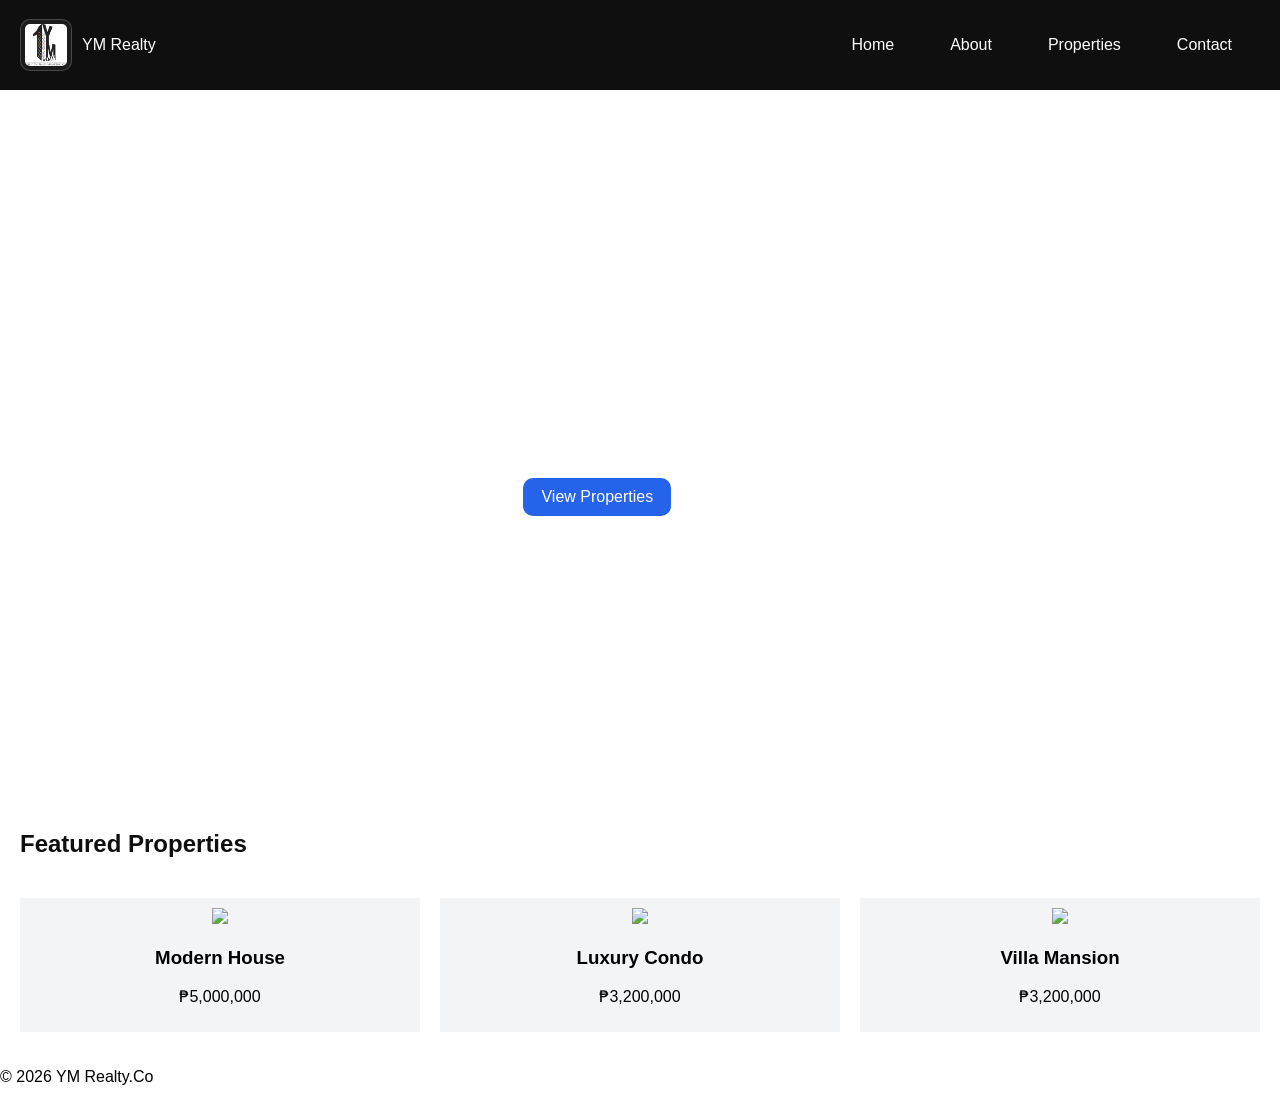
==== index.html @ 90bccb28 "inital commit" ====
<!DOCTYPE html>
<html lang="en">
<head>
<meta charset="UTF-8">
<meta name="viewport" content="width=device-width, initial-scale=1.0">
<title>YM Realty.Co</title>
<link rel="stylesheet" href="style.css">
</head>
<body>

<nav>
  <div class="nav-left">
    <img src="images\logo.jpg" class="logo">
    <span>YM Realty</span>
  </div>
  <ul>
    <li><a href="index.html" class="navBtn">Home</a></li>
    <li><a href="about.html" class="navBtn">About</a></li>
    <li><a href="properties.html" class="navBtn">Properties</a></li>
    <li><a href="contact.html" class="navBtn">Contact</a></li>
  </ul>
</nav>

<header class="hero">
  <div class="hero-text">
    <h3>Find Your Dream Home</h3>
    <p>Quality homes for sale and lease</p>
    <a href="properties.html" class="btn">View Properties</a>
  </div>
</header>

<section class="featured">
  <h2>Featured Properties</h2>
  <div class="cards">
    <div class="card">
      <img src="https://via.placeholder.com/300">
      <h3>Modern House</h3>
      <p>₱5,000,000</p>
    </div>
    <div class="card">
      <img src="https://via.placeholder.com/300">
      <h3>Luxury Condo</h3>
      <p>₱3,200,000</p>
    </div>
    <div class="card">
      <img src="https://via.placeholder.com/300">
      <h3>Villa Mansion</h3>
      <p>₱3,200,000</p>
    </div>
  </div>
</section>

<footer>
  <p>© 2026 YM Realty.Co</p>
</footer>

<script src="script.js"></script>
</body>
</html>
---- style.css ----
:root {
  --primary: #0F0F0F;
  --secondary: #FFFFFF;
  --accent: #2563EB;
  --highlight: #F3F4F6;
}

body {
  margin: 0;
  font-family: Arial;
  background: var(--secondary);
}

nav {
  background: var(--primary);
  color: white;
  display: flex;
  justify-content: space-between;
  padding: 10px 20px;
}

nav ul {
  display: flex;
  list-style: none;
}

nav a {
  color: white;
  margin: 0 10px;
  text-decoration: none;
}

h2 {
  color: var(--primary);
  margin: 20px;
}

.nav-left {
  display: flex;
  align-items: center;
  gap: 10px;
}

.logo {
  height: 42px;
  width: 42px;
  border-radius: 10px;
  object-fit: cover;

  border: 1px solid rgba(255,255,255,0.2);
  background: rgba(255,255,255,0.05);
  padding: 4px;
}

.hero {
  height: 80vh;
  background: url('https://via.placeholder.com/1200') center/cover;
  display: flex;
  align-items: center;
  justify-content: center;
  color: white;
}

.btn {
  display: inline-block;
  padding: 10px 18px;
  border-radius: 10px;
  text-decoration: none;
  color: white;
  background: #2563EB;

  transition: all 0.3s ease;
  cursor: pointer;
}

.btn:hover {
  transform: translateY(-5px) scale(1.05);
  box-shadow: 0 10px 25px rgba(37, 99, 235, 0.4);
}

.btn:active {
  transform: scale(0.95);
}

.navBtn {
  display: inline-block;
  padding: 10px 18px;
  border-radius: 10px;
  text-decoration: none;
  color: white;

  transition: all 0.3s ease;
}

.navBtn:hover {
  transform: translateY(-5px) scale(1.05);
  box-shadow: 0 10px 25px rgba(37, 99, 235, 0.4);
  background: #2563EB;}

.cards {
  display: grid;
  grid-template-columns: repeat(auto-fit, minmax(200px,1fr));
  gap: 20px;
  padding: 20px;
}

.card {
  background: var(--highlight);
  padding: 10px;
  text-align: center;
  transition: 0.3s;
}

.card:hover {
  transform: scale(1.05);
}

.container {
  padding: 20px;
}

.contact {
  display: flex;
  gap: 20px;
}
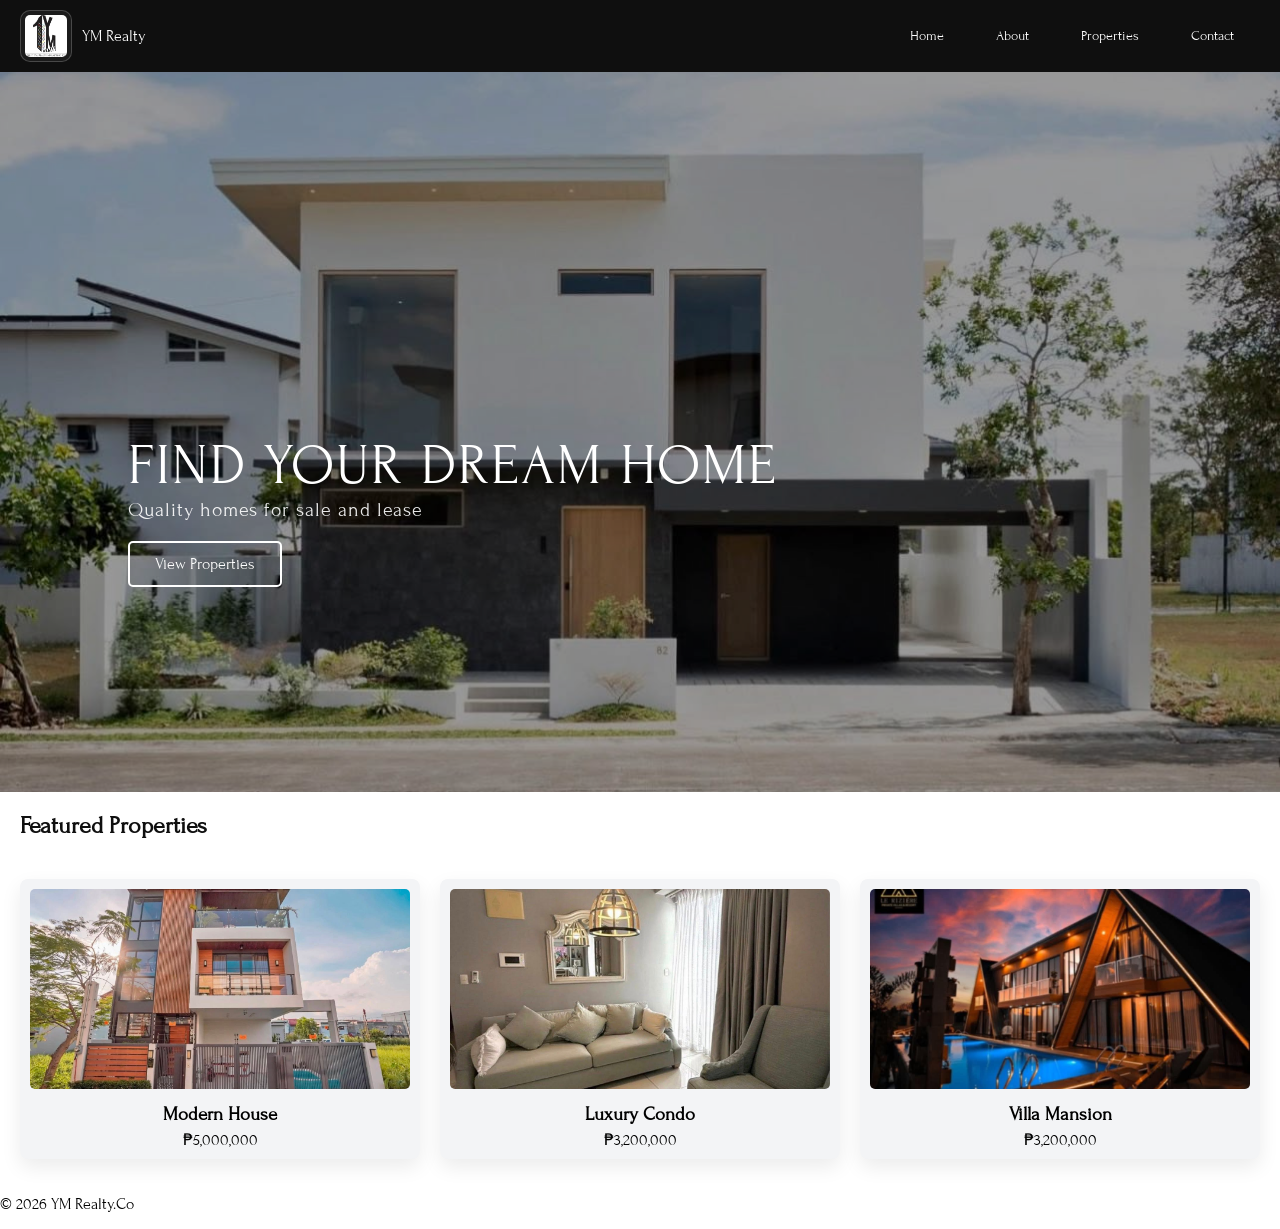
==== commit 88b09e62: "Slide show of properties, Hover effects, and photos for the buttons" ====
--- a/index.html
+++ b/index.html
@@ -5,7 +5,7 @@
 <meta name="viewport" content="width=device-width, initial-scale=1.0">
 <title>YM Realty.Co</title>
 <link rel="stylesheet" href="style.css">
-</head>
+<link href="https://fonts.googleapis.com/css2?family=Forum&display=swap" rel="stylesheet"></head>
 <body>
 
 <nav>
@@ -13,19 +13,27 @@
     <img src="images\logo.jpg" class="logo">
     <span>YM Realty</span>
   </div>
-  <ul>
-    <li><a href="index.html" class="navBtn">Home</a></li>
-    <li><a href="about.html" class="navBtn">About</a></li>
-    <li><a href="properties.html" class="navBtn">Properties</a></li>
-    <li><a href="contact.html" class="navBtn">Contact</a></li>
+
+ <ul>
+    <li><a href="index.html" class="nav-btn">Home</a></li>
+    <li><a href="about.html" class="nav-btn">About</a></li>
+    <li><a href="properties.html" class="nav-btn">Properties</a></li>
+    <li><a href="contact.html" class="nav-btn">Contact</a></li>
   </ul>
 </nav>
 
 <header class="hero">
+
   <div class="hero-text">
-    <h3>Find Your Dream Home</h3>
-    <p>Quality homes for sale and lease</p>
-    <a href="properties.html" class="btn">View Properties</a>
+   <h1>Find Your Dream Home</h1>
+   <p>Quality homes for sale and lease</p>
+   <a href="properties.html" class="btn">View Properties</a>
+  </div>
+  
+   <div class="slides">
+    <img src="images/house1.jpg" class="slide active">
+    <img src="images/house2.jpg" class="slide">
+    <img src="images/house3.jpg" class="slide">
   </div>
 </header>
 
@@ -33,17 +41,17 @@
   <h2>Featured Properties</h2>
   <div class="cards">
     <div class="card">
-      <img src="https://via.placeholder.com/300">
+      <img src="images/modern_house.jpg">
       <h3>Modern House</h3>
       <p>₱5,000,000</p>
     </div>
     <div class="card">
-      <img src="https://via.placeholder.com/300">
+      <img src="images/luxury_condo.jpg">
       <h3>Luxury Condo</h3>
       <p>₱3,200,000</p>
     </div>
     <div class="card">
-      <img src="https://via.placeholder.com/300">
+      <img src="images/villa_mansion.jpg">
       <h3>Villa Mansion</h3>
       <p>₱3,200,000</p>
     </div>
--- a/style.css
+++ b/style.css
@@ -7,7 +7,7 @@
 
 body {
   margin: 0;
-  font-family: Arial;
+  font-family: 'Forum', serif;
   background: var(--secondary);
 }
 
@@ -54,48 +54,101 @@
 
 .hero {
   height: 80vh;
-  background: url('https://via.placeholder.com/1200') center/cover;
-  display: flex;
-  align-items: center;
-  justify-content: center;
+  position: relative;
+  overflow: hidden;
+}
+
+/* House images slide*/
+.slides {
+  position: absolute;
+  width: 100%;
+  height: 100%;
+  z-index: 0;
+}
+
+.slide {
+  position: absolute;
+  width: 100%;
+  height: 100%;
+  object-fit: cover;
+  opacity: 0;
+  transition: opacity 1s ease-in-out;
+}
+
+.slide.active {
+  opacity: 1;
+}
+
+.hero::before {
+  content: "";
+  position: absolute;
+  inset: 0;
+  background: rgba(0,0,0,0.4);
+  z-index: 1;
+}
+
+.hero-text {
+  position: absolute;
+  top: 45%; /* adjust mo dito */
+  left: 10%;
+  z-index: 2;
   color: white;
 }
 
+.hero-text h1 {
+  font-family: 'Forum', serif;
+  font-size: 57px;
+  font-weight: 400;
+  letter-spacing: 2px; 
+  text-transform: uppercase;
+   margin-bottom: 0;
+}
+
+.hero-text p {
+  font-size: 20px; 
+  letter-spacing: 1px;
+  margin: 0; 
+  opacity: 0.9;
+}
+
+
 .btn {
   display: inline-block;
-  padding: 10px 18px;
-  border-radius: 10px;
+  padding: 12px 25px;
+  margin-top: 20px;
+  border: 2px solid var(--secondary);
+  color: var(--secondary);
   text-decoration: none;
-  color: white;
-  background: #2563EB;
-
+  background: transparent;
+  border-radius: 5px;
   transition: all 0.3s ease;
-  cursor: pointer;
 }
 
 .btn:hover {
-  transform: translateY(-5px) scale(1.05);
-  box-shadow: 0 10px 25px rgba(37, 99, 235, 0.4);
+  background: var(--secondary);
+  color: var(--primary);
 }
 
 .btn:active {
   transform: scale(0.95);
 }
 
-.navBtn {
-  display: inline-block;
-  padding: 10px 18px;
-  border-radius: 10px;
+.nav-btn {
+  padding: 8px 16px;
+  font-size: 14px;
+  color: var(--secondary);
   text-decoration: none;
-  color: white;
-
+  background: transparent;
+  border: none;
+  border-radius: 4px;
   transition: all 0.3s ease;
 }
 
-.navBtn:hover {
-  transform: translateY(-5px) scale(1.05);
-  box-shadow: 0 10px 25px rgba(37, 99, 235, 0.4);
-  background: #2563EB;}
+.nav-btn:hover {
+  background: var(--secondary);
+  color: var(--primary);
+  transform: translateY(-2px);
+}
 
 .cards {
   display: grid;
@@ -104,15 +157,33 @@
   padding: 20px;
 }
 
+.card img {
+  width: 100%;
+  height: 200px;
+  object-fit: cover;
+  border-radius: 5px;
+}
+
 .card {
   background: var(--highlight);
   padding: 10px;
   text-align: center;
+  border-radius: 8px;
   transition: 0.3s;
+  box-shadow: 0 8px 20px rgba(0,0,0,0.08);
+}
+
+.card h3 {
+  margin: 10px 0 5px;
+}
+
+.card p {
+  margin: 0;
 }
 
 .card:hover {
-  transform: scale(1.05);
+  transform: translateY(-5px);
+  box-shadow: 0 12px 30px rgba(0,0,0,0.2);
 }
 
 .container {
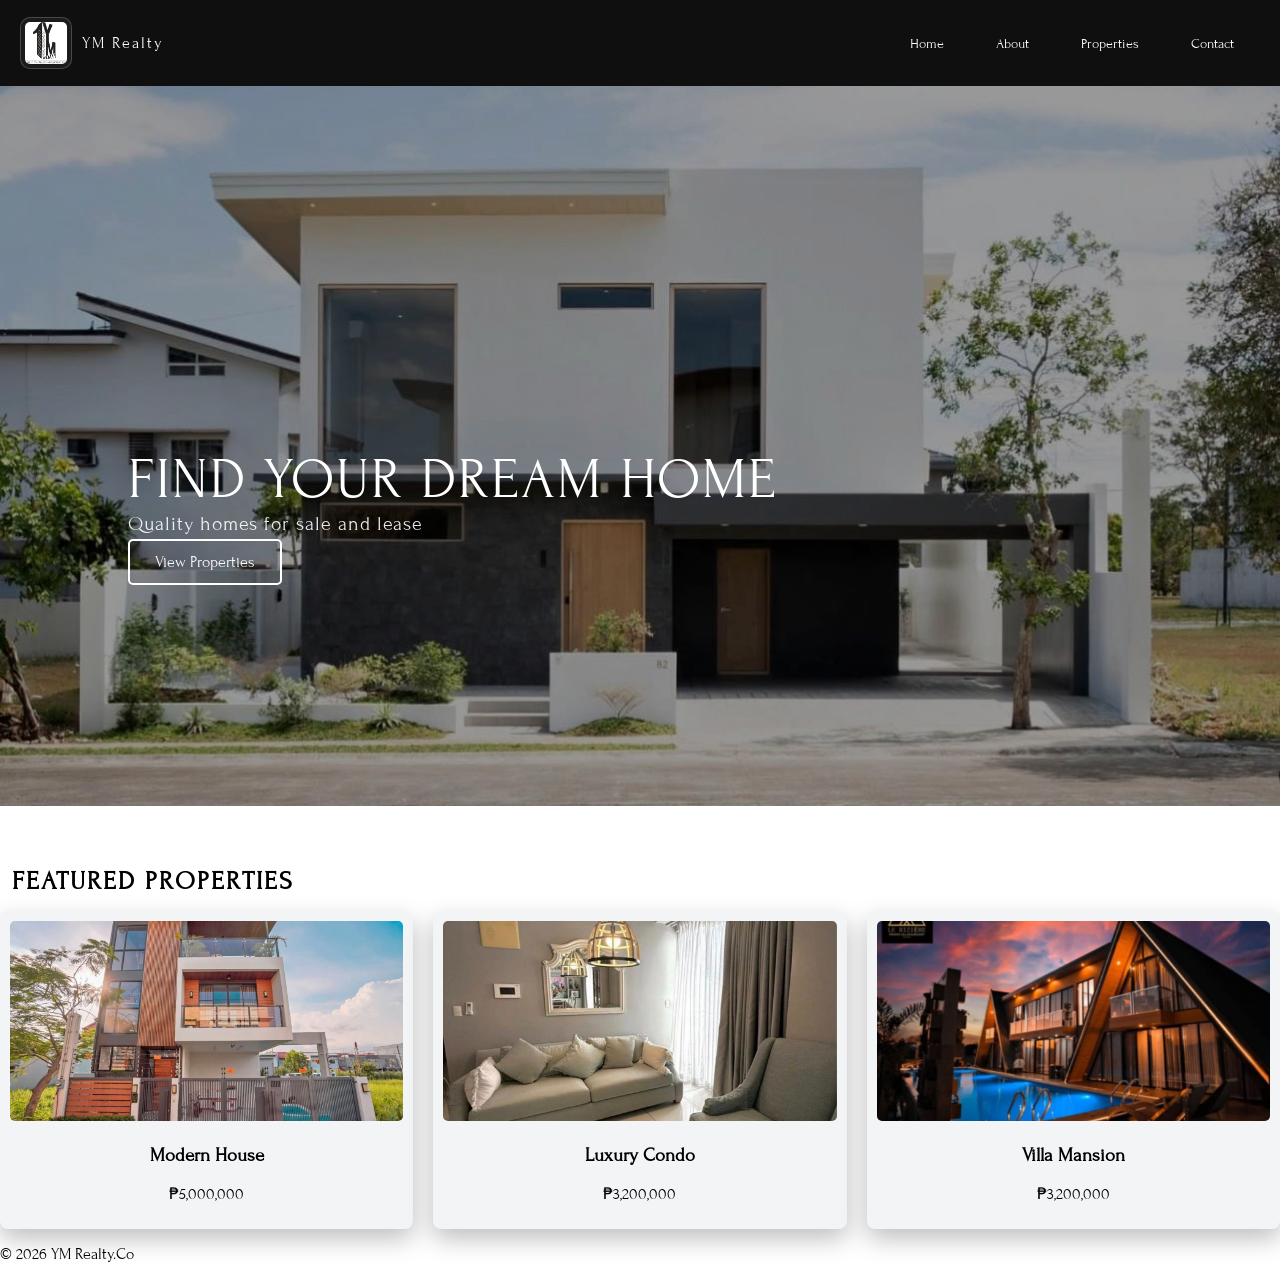
==== commit 4767dfc6: "brown accents on cards, about us header and content, members card" ====
--- a/index.html
+++ b/index.html
@@ -15,11 +15,11 @@
   </div>
 
  <ul>
-    <li><a href="index.html" class="nav-btn">Home</a></li>
-    <li><a href="about.html" class="nav-btn">About</a></li>
-    <li><a href="properties.html" class="nav-btn">Properties</a></li>
-    <li><a href="contact.html" class="nav-btn">Contact</a></li>
-  </ul>
+  <li><a href="index.html" class="btn nav-btn">Home</a></li>
+  <li><a href="about.html" class="btn nav-btn">About</a></li>
+  <li><a href="properties.html" class="btn nav-btn">Properties</a></li>
+  <li><a href="contact.html" class="btn nav-btn">Contact</a></li>
+</ul>
 </nav>
 
 <header class="hero">
--- a/style.css
+++ b/style.css
@@ -3,6 +3,7 @@
   --secondary: #FFFFFF;
   --accent: #2563EB;
   --highlight: #F3F4F6;
+  --brown: #c4a374;
 }
 
 body {
@@ -33,12 +34,14 @@
 h2 {
   color: var(--primary);
   margin: 20px;
+
 }
 
 .nav-left {
   display: flex;
   align-items: center;
   gap: 10px;
+  letter-spacing: 2px;
 }
 
 .logo {
@@ -108,18 +111,73 @@
   font-size: 20px; 
   letter-spacing: 1px;
   margin: 0; 
+  margin-bottom: 2px;
   opacity: 0.9;
+}
+
+/*styling "about us"*/
+/* About page hero section */
+.about-hero {
+  height: 300px;
+  background: url("images/about_us_header.jpg") center/cover no-repeat;
+  position: relative;
+  background-position: center 40%;
+}
+
+.about-hero::before {
+  content: "";
+  position: absolute;
+  inset: 0;
+  background: rgba(0,0,0,0.4); 
+}
+
+.about-hero-text {
+  position: absolute;
+  top: 50%;
+  left: 10%;
+  transform: translateY(-50%);
+  color: white; 
+  z-index: 2;
+}
+
+.about-hero-text h1 {
+  font-family: 'Forum', serif;
+  font-size: 48px;
+  letter-spacing: 2px;
+  text-transform: uppercase;
+  margin-bottom: 5px;
+  margin-left: 0px;
+}
+
+.about-hero-text p {
+  margin-top: 0;
+  font-size: 18px;
+  opacity: 0.9;
+}
+
+
+/*styling "featured property"*/
+
+.featured h2 {
+  font-family: 'Forum', serif; 
+  font-size: 26px !important;
+  color: black !important;
+  padding: 40px 2px 5px;
+  margin-bottom: 10px;
+  margin-left: 10px;
+  letter-spacing: 2px;
+  text-transform: uppercase;
 }
 
 
 .btn {
   display: inline-block;
   padding: 12px 25px;
-  margin-top: 20px;
+  margin-top: 2px;
   border: 2px solid var(--secondary);
   color: var(--secondary);
+  background: transparent;
   text-decoration: none;
-  background: transparent;
   border-radius: 5px;
   transition: all 0.3s ease;
 }
@@ -132,8 +190,74 @@
 .btn:active {
   transform: scale(0.95);
 }
-
+ /*styling nav buttons */
 .nav-btn {
+  padding: 8px 16px;
+  font-size: 14px;
+  border: none; 
+}
+
+.nav-btn:hover {
+  background: var(--secondary);
+  color: var(--primary);
+}
+
+
+.cards {
+  display: grid;
+  grid-template-columns: repeat(auto-fit, minmax(200px,1fr));
+  gap: 20px;
+  padding: 0px;
+}
+
+.card img {
+  width: 100%;
+  height: 200px;
+  object-fit: cover;
+  border-radius: 5px;
+}
+
+.card {
+  background: var(--highlight);
+  padding: 10px;
+  text-align: center;
+  border-radius: 8px;
+  transition: all 0.3s ease;
+  box-shadow: 0 10px 25px rgba(0, 0, 0, 0.25);
+}
+
+.card h3,
+.card p {
+  transition: 0.3s;
+}
+
+.card:hover {
+  transform: translateY(-5px);
+  box-shadow: 0 12px 30px rgba(209, 167, 109, 0.5);
+  background: var(--brown);
+}
+
+.card:hover h3,
+.card:hover p {
+  color: var(--secondary);
+}
+
+.container {
+  padding: 20px;
+}
+
+.container .card img {
+  height: 180px;
+  object-fit: contain;
+}
+
+.contact {
+  display: flex;
+  gap: 20px;
+}
+
+/*trying to make nav buttons consistent*/
+nav a.nav-btn {
   padding: 8px 16px;
   font-size: 14px;
   color: var(--secondary);
@@ -144,53 +268,41 @@
   transition: all 0.3s ease;
 }
 
-.nav-btn:hover {
+nav a.nav-btn:hover {
   background: var(--secondary);
   color: var(--primary);
   transform: translateY(-2px);
 }
 
-.cards {
-  display: grid;
-  grid-template-columns: repeat(auto-fit, minmax(200px,1fr));
-  gap: 20px;
-  padding: 20px;
-}
-
-.card img {
+/*styling "about us"*/
+/* About Us section cards */
+.section-box {
   width: 100%;
-  height: 200px;
-  object-fit: cover;
-  border-radius: 5px;
-}
-
-.card {
-  background: var(--highlight);
-  padding: 10px;
-  text-align: center;
-  border-radius: 8px;
-  transition: 0.3s;
-  box-shadow: 0 8px 20px rgba(0,0,0,0.08);
-}
-
-.card h3 {
-  margin: 10px 0 5px;
-}
-
-.card p {
+  margin: 20px 0;
+
+  background: #fff;
+
+  border-top: 1px solid #ddd;
+  border-bottom: 1px solid #ddd;
+  border-left: 18px solid #c4a374;
+  padding: 40px 60px; 
+  box-sizing: border-box; 
+  box-shadow: 0 5px 15px rgba(0,0,0,0.25);
+}
+
+/* headings */
+.section-box h3 {
+  margin: 0 0 15px 0;
+  font-size: 26px;
+  letter-spacing: 2px;
+  text-transform: uppercase;
+}
+
+/* paragraph */
+.section-box p {
   margin: 0;
-}
-
-.card:hover {
-  transform: translateY(-5px);
-  box-shadow: 0 12px 30px rgba(0,0,0,0.2);
-}
-
-.container {
-  padding: 20px;
-}
-
-.contact {
-  display: flex;
-  gap: 20px;
+  font-size: 20px;
+  line-height: 1.8;
+  max-width: 2000px;
+  text-align: justify;
 }
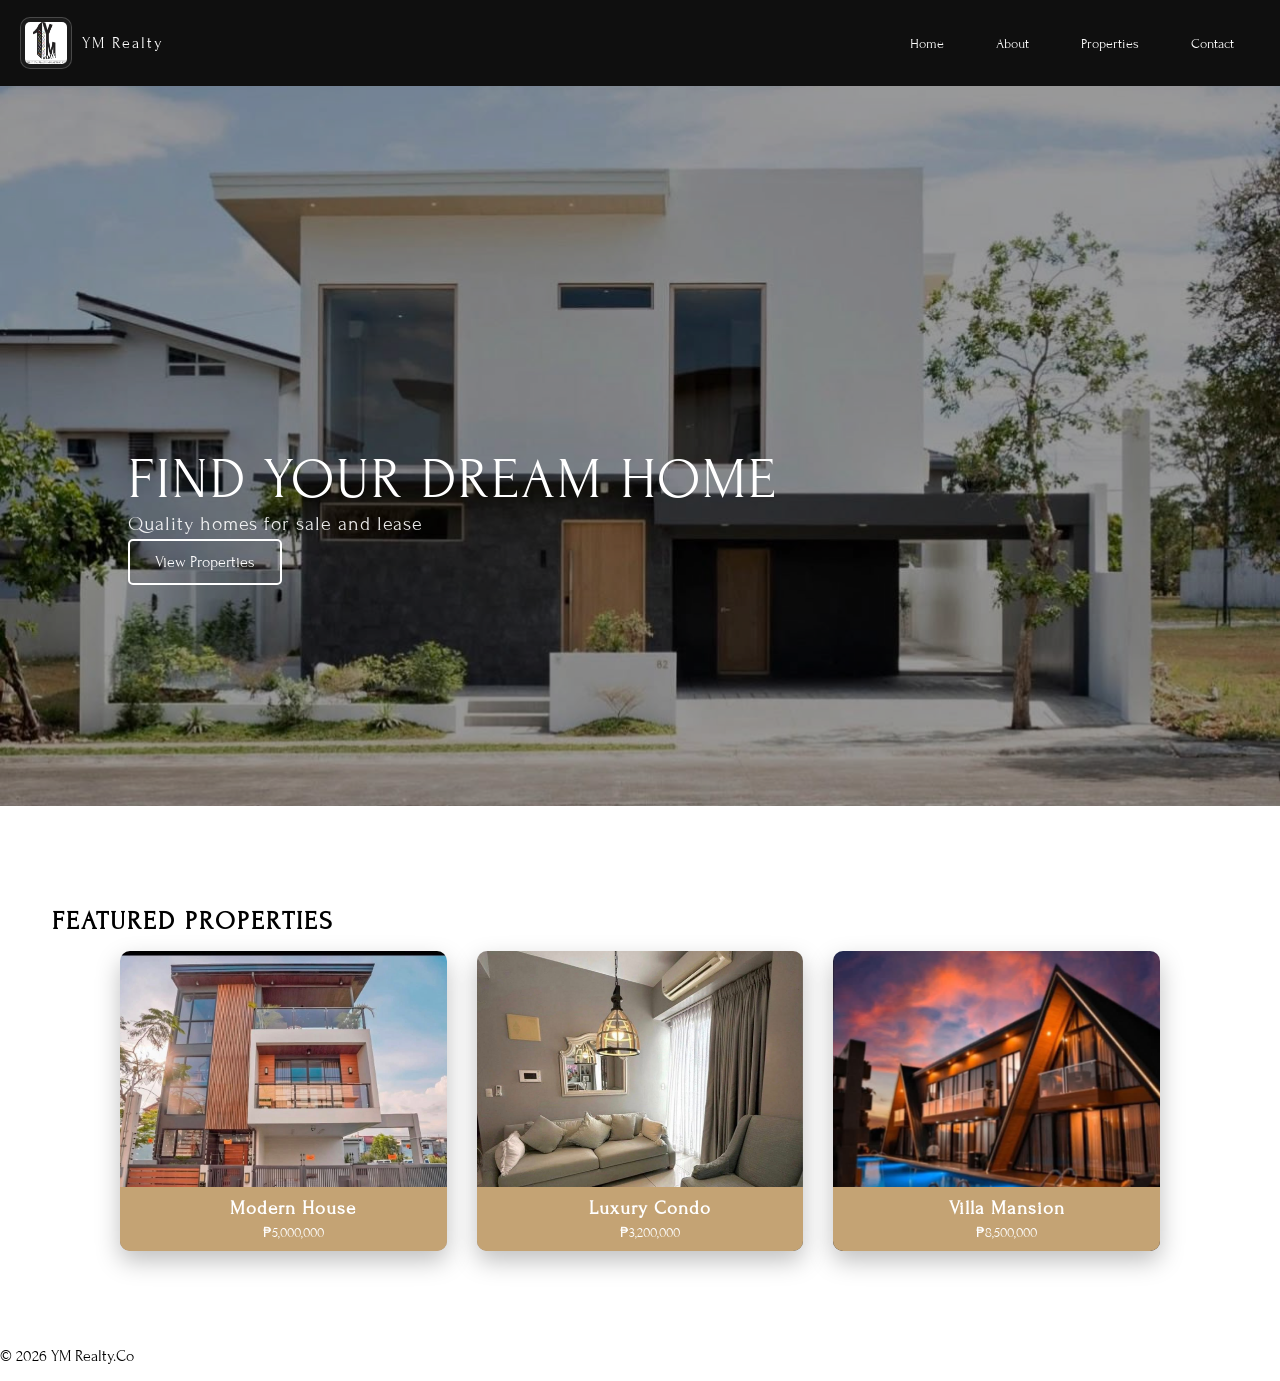
==== commit 127e3321: "Properties,Team memebers, featured properties cards effects" ====
--- a/index.html
+++ b/index.html
@@ -37,24 +37,36 @@
   </div>
 </header>
 
+
 <section class="featured">
   <h2>Featured Properties</h2>
+
   <div class="cards">
-    <div class="card">
+
+    <a href="houses.html" class="card">
       <img src="images/modern_house.jpg">
-      <h3>Modern House</h3>
-      <p>₱5,000,000</p>
-    </div>
-    <div class="card">
+      <div class="card-overlay">
+        <h3>Modern House</h3>
+        <p>₱5,000,000</p>
+      </div>
+    </a>
+
+    <a href="condos.html" class="card">
       <img src="images/luxury_condo.jpg">
-      <h3>Luxury Condo</h3>
-      <p>₱3,200,000</p>
-    </div>
-    <div class="card">
+      <div class="card-overlay">
+        <h3>Luxury Condo</h3>
+        <p>₱3,200,000</p>
+      </div>
+    </a>
+
+    <a href="houses.html" class="card">
       <img src="images/villa_mansion.jpg">
-      <h3>Villa Mansion</h3>
-      <p>₱3,200,000</p>
-    </div>
+      <div class="card-overlay">
+        <h3>Villa Mansion</h3>
+        <p>₱8,500,000</p>
+      </div>
+    </a>
+
   </div>
 </section>
 
--- a/style.css
+++ b/style.css
@@ -204,10 +204,10 @@
 
 
 .cards {
-  display: grid;
-  grid-template-columns: repeat(auto-fit, minmax(200px,1fr));
-  gap: 20px;
-  padding: 0px;
+    display: grid;
+  grid-template-columns: repeat(2, 1fr);
+  gap: 40px;
+  padding: 0 80px;
 }
 
 .card img {
@@ -218,17 +218,16 @@
 }
 
 .card {
+  display: block;
   background: var(--highlight);
   padding: 10px;
   text-align: center;
   border-radius: 8px;
   transition: all 0.3s ease;
   box-shadow: 0 10px 25px rgba(0, 0, 0, 0.25);
-}
-
-.card h3,
-.card p {
-  transition: 0.3s;
+
+  text-decoration: none;
+  color: var(--primary);
 }
 
 .card:hover {
@@ -237,8 +236,7 @@
   background: var(--brown);
 }
 
-.card:hover h3,
-.card:hover p {
+.card:hover h3 {
   color: var(--secondary);
 }
 
@@ -251,12 +249,105 @@
   object-fit: contain;
 }
 
+/*FEATURED Property CARDS*/
+.featured {
+  padding: 40px 40px 80px;
+}
+
+.featured .cards {
+  display: grid;
+  grid-template-columns: repeat(auto-fit, minmax(280px,1fr));
+  gap: 30px;
+}
+
+/* CARD */
+.featured .card {
+  position: relative;
+  display: block;
+  padding: 0;
+  overflow: hidden;
+  border-radius: 10px;
+  text-decoration: none;
+  color: var(--primary);
+  box-shadow: 0 10px 25px rgba(0, 0, 0, 0.25);
+  transition: 0.3s ease;
+}
+
+/* IMAGE */
+.featured .card img {
+  width: 100%;
+  height: 300px;
+  object-fit: cover;
+  display: block;
+  transition: transform 0.4s ease;
+}
+
+/* ZOOM */
+.featured .card:hover img {
+  transform: scale(1.1);
+}
+
+/* DARK GRADIENT */
+.featured .card::after {
+  content: "";
+  position: absolute;
+  inset: 0;
+  background: linear-gradient(
+    to top,
+    rgba(0,0,0,0.75),
+    rgba(0,0,0,0.2),
+    transparent
+  );
+  opacity: 0;
+  transition: 0.3s;
+}
+
+.featured .card:hover::after {
+  opacity: 1;
+}
+
+/* BROWN BAR */
+.featured .card-overlay {
+  position: absolute;
+  bottom: 0;
+  left: 0;
+  width: 100%;
+  padding: 10px 10px;
+  background: var(--brown);
+  color: white;
+  z-index: 3;
+}
+
+/* TEXT */
+.featured .card-overlay h3 {
+  margin: 0;
+  letter-spacing: 1px;
+  text-align: center;
+}
+
+.featured .card-overlay p {
+  margin: 5px 0 0;
+  font-size: 14px;
+}
+
+/* HOVER */
+.featured .card:hover {
+  transform: translateY(-6px);
+  box-shadow: 0 15px 35px rgba(209, 167, 109, 0.5);
+}
+
 .contact {
   display: flex;
   gap: 20px;
 }
 
-/*trying to make nav buttons consistent*/
+
+
+/*
+
+trying to make nav buttons consistent
+
+*/
 nav a.nav-btn {
   padding: 8px 16px;
   font-size: 14px;
@@ -274,7 +365,52 @@
   transform: translateY(-2px);
 }
 
-/*styling "about us"*/
+/*
+
+styling "about us" team section
+*/
+.team-cards {
+  display: grid;
+  grid-template-columns: repeat(3, 1fr);
+  gap: 40px;
+  margin-top: 30px;
+}
+
+.team-card {
+  background: var(--highlight);
+  padding: 30px;
+  text-align: center;
+  border-radius: 10px;
+  box-shadow: 0 10px 25px rgba(0,0,0,0.2);
+  transition: all 0.3s ease;
+}
+
+.team-card img {
+  width: 150px;
+  height: 150px;
+  object-fit: cover;
+  transition: transform 0.3s ease;
+}
+
+.team-card:hover {
+  transform: translateY(-5px);
+  box-shadow: 0 12px 30px rgba(209, 167, 109, 0.5);
+  background: var(--brown);
+}
+
+.team-card:hover img {
+  transform: scale(1.05);
+}
+
+.team-card:hover h3 {
+  color: var(--secondary);
+}
+
+/*
+
+styling "about us"
+
+*/
 /* About Us section cards */
 .section-box {
   width: 100%;
@@ -305,4 +441,92 @@
   line-height: 1.8;
   max-width: 2000px;
   text-align: justify;
-}+}
+
+/*styling "properties" page*/
+body.properties .container {
+  max-width: 2000px;
+  padding: 40px 80px;
+  margin: 0 auto;
+}
+
+/* FULL WIDTH CARDS */
+body.properties .cards {
+  display: grid;
+  grid-template-columns: repeat(2, 1fr);
+  gap: 40px;
+
+  padding: 0 80px; /* optional: para align sa header */
+}
+
+/* CARD */
+body.properties .card {
+  position: relative;
+  height: 550px;
+  overflow: hidden;
+  border-radius: 12px;
+  padding: 0; 
+  background: none;
+}
+
+/* IMAGE */
+body.properties .card img {
+  width: 100%;
+  height: 100%;
+  object-fit: cover !important;
+  display: block;
+}
+
+body.properties .card-overlay {
+  position: absolute;
+  bottom: 0;
+  left: 0;
+  width: 100%;
+  padding: 15px;
+  background: #c4a374;
+  color: white;
+  z-index: 2;
+}
+
+/* TEXT */
+body.properties .card-overlay h3 {
+  margin: 0;
+}
+
+body.properties .card-overlay p {
+  margin: 5px 0 0;
+  font-size: 14px;
+}
+
+/* HOVER EFFECTS */
+body.properties .card:hover img {
+  transform: scale(1.1);
+}
+
+body.properties .card::after {
+  content: "";
+  position: absolute;
+  inset: 0;
+  background: linear-gradient(
+    to top,
+    rgba(0,0,0,0.75),
+    rgba(0,0,0,0.2),
+    transparent
+  );
+  opacity: 0;
+  transition: 0.3s;
+}
+
+body.properties .card:hover::after {
+  opacity: 1;
+}
+
+body.properties .card:hover {
+  transform: translateY(-6px);
+  box-shadow: 0 15px 35px rgba(196, 163, 116, 0.6);
+}
+
+/* TITLE */
+body.properties h2 {
+  margin-bottom: 10px;
+}
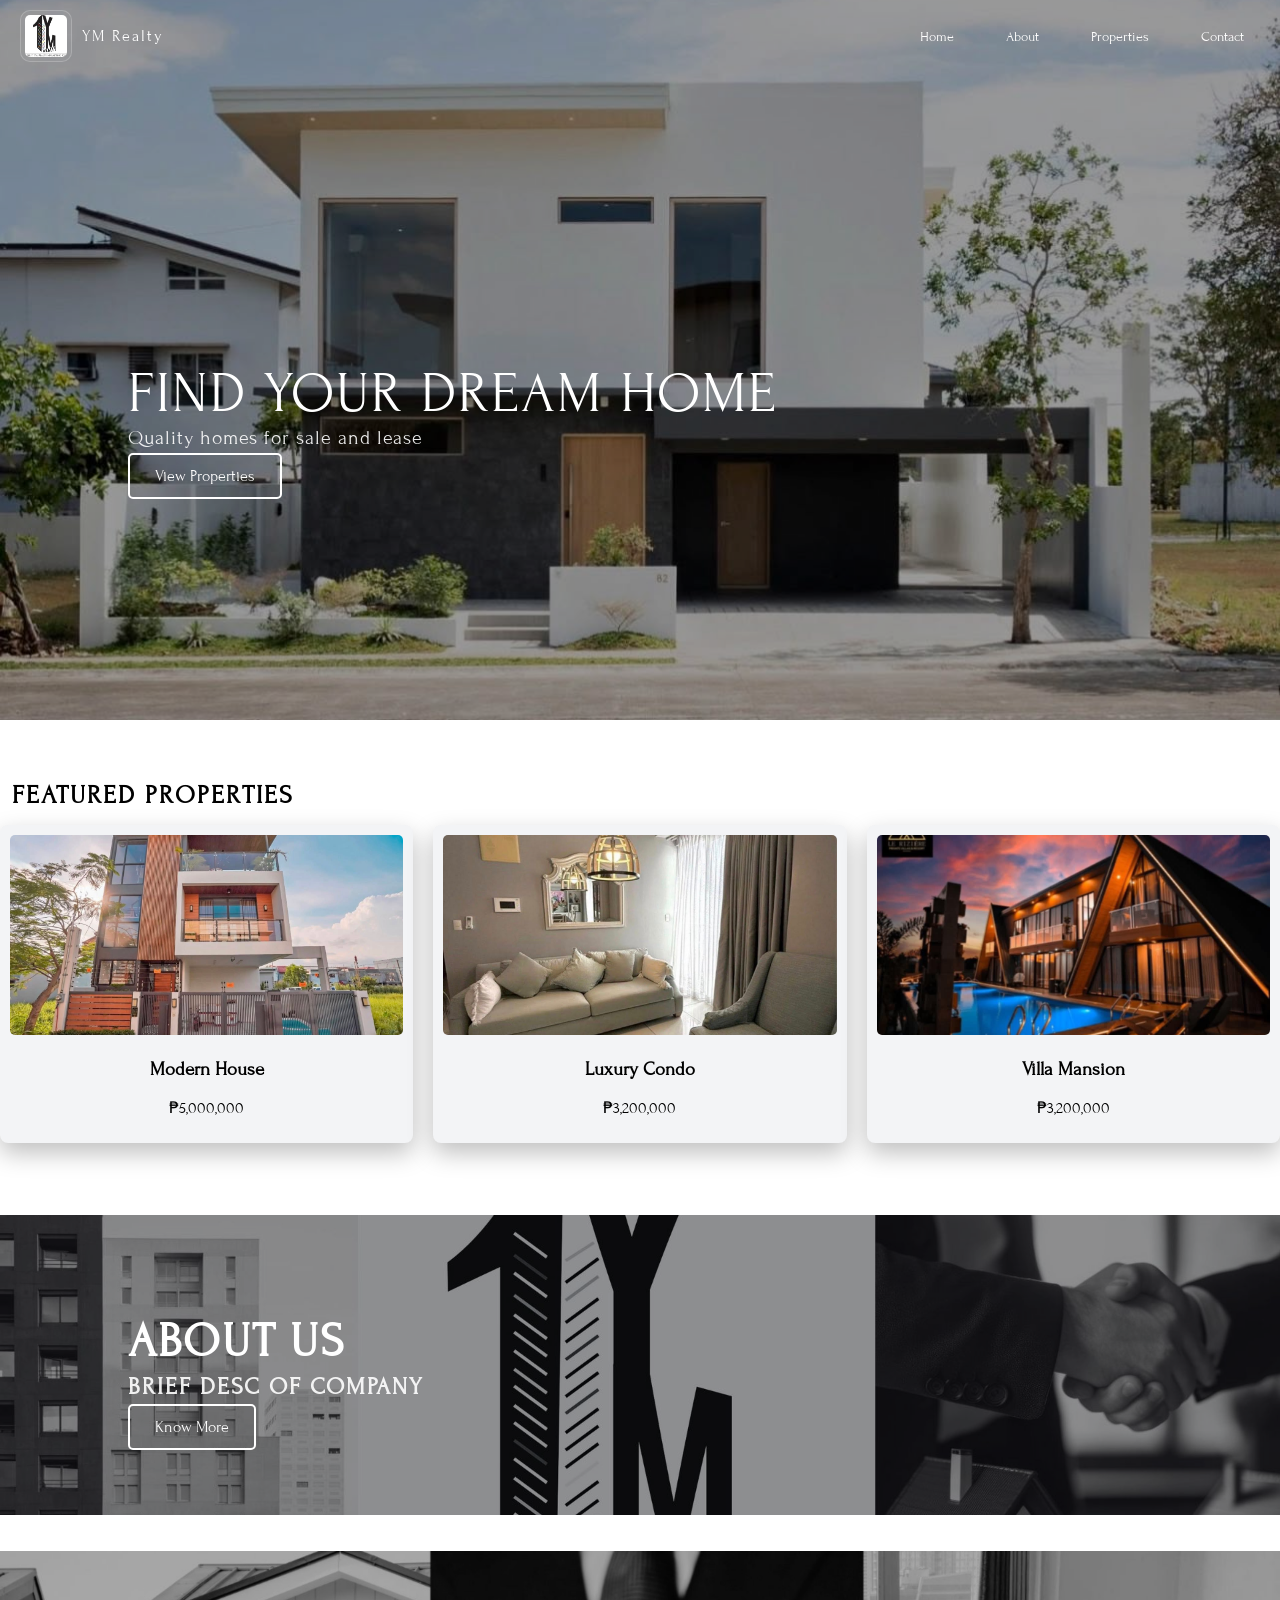
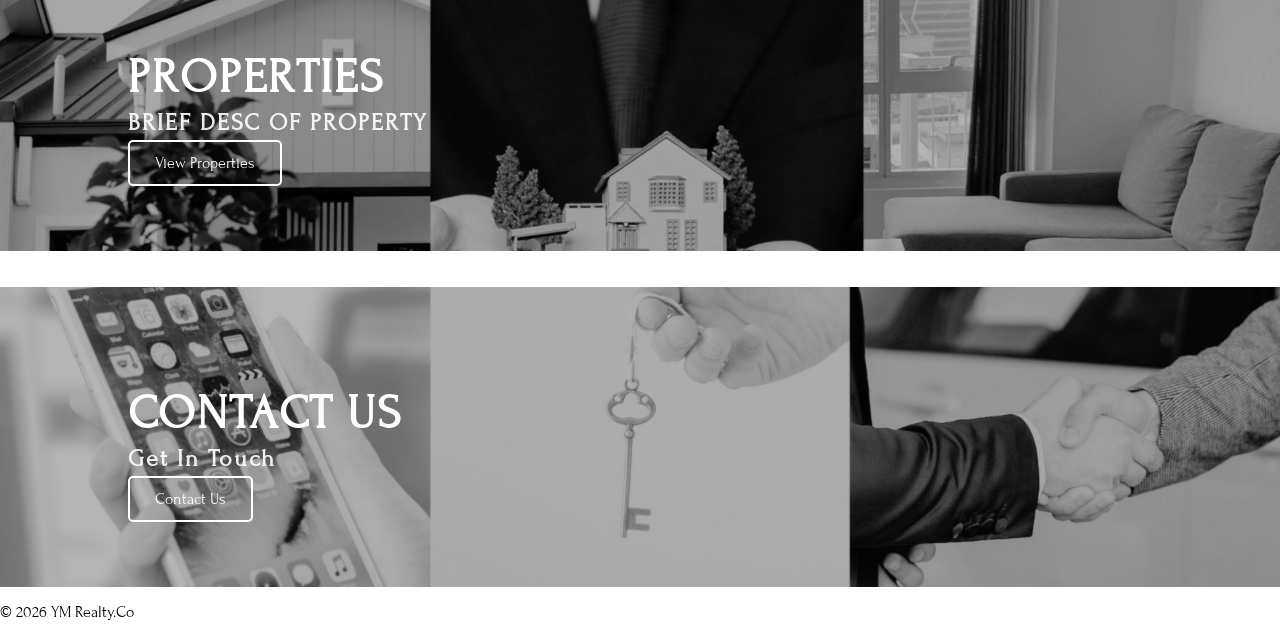
==== commit e5ae722a: "home page added navigation and brie hero headers for different pages. also added images for contact " ====
--- a/index.html
+++ b/index.html
@@ -15,14 +15,14 @@
   </div>
 
  <ul>
-  <li><a href="index.html" class="btn nav-btn">Home</a></li>
-  <li><a href="about.html" class="btn nav-btn">About</a></li>
-  <li><a href="properties.html" class="btn nav-btn">Properties</a></li>
-  <li><a href="contact.html" class="btn nav-btn">Contact</a></li>
+  <li><a href="#home" class="btn nav-btn">Home</a></li>
+  <li><a href="#about" class="btn nav-btn">About</a></li>
+  <li><a href="#properties" class="btn nav-btn">Properties</a></li>
+  <li><a href="#contact" class="btn nav-btn">Contact</a></li>
 </ul>
 </nav>
 
-<header class="hero">
+<header id="home" class="hero">
 
   <div class="hero-text">
    <h1>Find Your Dream Home</h1>
@@ -37,38 +37,65 @@
   </div>
 </header>
 
-
 <section class="featured">
   <h2>Featured Properties</h2>
-
   <div class="cards">
-
-    <a href="houses.html" class="card">
+    <div class="card">
       <img src="images/modern_house.jpg">
-      <div class="card-overlay">
-        <h3>Modern House</h3>
-        <p>₱5,000,000</p>
-      </div>
-    </a>
-
-    <a href="condos.html" class="card">
+      <h3>Modern House</h3>
+      <p>₱5,000,000</p>
+    </div>
+    <div class="card">
       <img src="images/luxury_condo.jpg">
-      <div class="card-overlay">
-        <h3>Luxury Condo</h3>
-        <p>₱3,200,000</p>
-      </div>
-    </a>
-
-    <a href="houses.html" class="card">
+      <h3>Luxury Condo</h3>
+      <p>₱3,200,000</p>
+    </div>
+    <div class="card">
       <img src="images/villa_mansion.jpg">
-      <div class="card-overlay">
-        <h3>Villa Mansion</h3>
-        <p>₱8,500,000</p>
-      </div>
-    </a>
-
+      <h3>Villa Mansion</h3>
+      <p>₱3,200,000</p>
+    </div>
   </div>
 </section>
+
+<br><br>
+
+
+<br><br>
+
+<!--about section-->
+
+<header id="about" class="about-hero">
+  <div class="about-hero-text">
+    <h1>About Us</h1>
+    <h2 class="about-hero-title">BRIEF DESC OF COMPANY</h2>
+    <a href="about.html" class="btn">Know More</a>
+  </div>
+</header>
+
+<br><br>
+
+<!-- properties section  -->
+
+<header id="properties" class="property-hero">
+  <div class="about-hero-text">
+    <h1>Properties</h1>
+    <h2 class="about-hero-title">BRIEF DESC OF PROPERTY</h2>
+    <a href="properties.html" class="btn">View Properties</a>
+  </div>
+</header>
+
+<br><br>
+
+
+
+<header id="contact" class="contact-hero">
+  <div class="about-hero-text">
+    <h1>Contact Us</h1>
+    <h2 class="about-hero-title">Get In Touch</h2>
+    <a href="contact.html" class="btn">Contact Us</a>
+  </div>
+</header>
 
 <footer>
   <p>© 2026 YM Realty.Co</p>
--- a/style.css
+++ b/style.css
@@ -6,6 +6,10 @@
   --brown: #c4a374;
 }
 
+html{
+  scroll-behavior: smooth;
+}
+
 body {
   margin: 0;
   font-family: 'Forum', serif;
@@ -13,22 +17,56 @@
 }
 
 nav {
-  background: var(--primary);
-  color: white;
+  position: absolute;
+  top: 0;
+  left: 0;
+  width: 100%;
+
   display: flex;
   justify-content: space-between;
   padding: 10px 20px;
+
+  background: transparent; 
+  color: var(--secondary);
+
+  transition: all 0.3s ease;
+  z-index: 1000;
+
+  box-sizing: border-box;
+}
+
+nav.slidedown {
+  position: fixed;
+  top: 0;
+  background: var(--primary); 
+  box-shadow: 0 2px 8px rgba(0,0,0,0.2);
+}
+
+nav.slidedown a,
+nav.slidedown span {
+  color: var(--secondary); 
 }
 
 nav ul {
   display: flex;
   list-style: none;
-}
-
-nav a {
-  color: white;
-  margin: 0 10px;
-  text-decoration: none;
+  margin: 0;
+  padding: 0;
+  gap: 20px; 
+  align-items: center;
+  flex-wrap: wrap; 
+}
+
+nav a, nav span{
+  color : var(--secondary);
+}
+
+nav a.nav-btn {
+  color: var(--secondary);
+}
+
+nav.slidedown a.nav-btn {
+  color: var(--secondary);
 }
 
 h2 {
@@ -61,7 +99,6 @@
   overflow: hidden;
 }
 
-/* House images slide*/
 .slides {
   position: absolute;
   width: 100%;
@@ -115,6 +152,21 @@
   opacity: 0.9;
 }
 
+.contact-hero {
+  height: 300px;
+  background: url("images/contact.jpg") center/cover no-repeat;
+  position: relative;
+  background-position: center 40%;
+}
+
+.property-hero {
+  height: 300px;
+  background: url("images/properties.jpg") center/cover no-repeat;
+  position: relative;
+  background-position: center 40%;
+}
+
+
 /*styling "about us"*/
 /* About page hero section */
 .about-hero {
@@ -149,6 +201,14 @@
   margin-left: 0px;
 }
 
+.about-hero-text h2.about-hero-title {
+  color: var(--secondary);
+  margin: 0;
+  letter-spacing: 2px;
+  opacity: 0.9;
+  margin-bottom: 2px;
+}
+
 .about-hero-text p {
   margin-top: 0;
   font-size: 18px;
@@ -204,10 +264,10 @@
 
 
 .cards {
-    display: grid;
-  grid-template-columns: repeat(2, 1fr);
-  gap: 40px;
-  padding: 0 80px;
+  display: grid;
+  grid-template-columns: repeat(auto-fit, minmax(200px,1fr));
+  gap: 20px;
+  padding: 0px;
 }
 
 .card img {
@@ -218,16 +278,17 @@
 }
 
 .card {
-  display: block;
   background: var(--highlight);
   padding: 10px;
   text-align: center;
   border-radius: 8px;
   transition: all 0.3s ease;
   box-shadow: 0 10px 25px rgba(0, 0, 0, 0.25);
-
-  text-decoration: none;
-  color: var(--primary);
+}
+
+.card h3,
+.card p {
+  transition: 0.3s;
 }
 
 .card:hover {
@@ -236,7 +297,8 @@
   background: var(--brown);
 }
 
-.card:hover h3 {
+.card:hover h3,
+.card:hover p {
   color: var(--secondary);
 }
 
@@ -249,105 +311,12 @@
   object-fit: contain;
 }
 
-/*FEATURED Property CARDS*/
-.featured {
-  padding: 40px 40px 80px;
-}
-
-.featured .cards {
-  display: grid;
-  grid-template-columns: repeat(auto-fit, minmax(280px,1fr));
-  gap: 30px;
-}
-
-/* CARD */
-.featured .card {
-  position: relative;
-  display: block;
-  padding: 0;
-  overflow: hidden;
-  border-radius: 10px;
-  text-decoration: none;
-  color: var(--primary);
-  box-shadow: 0 10px 25px rgba(0, 0, 0, 0.25);
-  transition: 0.3s ease;
-}
-
-/* IMAGE */
-.featured .card img {
-  width: 100%;
-  height: 300px;
-  object-fit: cover;
-  display: block;
-  transition: transform 0.4s ease;
-}
-
-/* ZOOM */
-.featured .card:hover img {
-  transform: scale(1.1);
-}
-
-/* DARK GRADIENT */
-.featured .card::after {
-  content: "";
-  position: absolute;
-  inset: 0;
-  background: linear-gradient(
-    to top,
-    rgba(0,0,0,0.75),
-    rgba(0,0,0,0.2),
-    transparent
-  );
-  opacity: 0;
-  transition: 0.3s;
-}
-
-.featured .card:hover::after {
-  opacity: 1;
-}
-
-/* BROWN BAR */
-.featured .card-overlay {
-  position: absolute;
-  bottom: 0;
-  left: 0;
-  width: 100%;
-  padding: 10px 10px;
-  background: var(--brown);
-  color: white;
-  z-index: 3;
-}
-
-/* TEXT */
-.featured .card-overlay h3 {
-  margin: 0;
-  letter-spacing: 1px;
-  text-align: center;
-}
-
-.featured .card-overlay p {
-  margin: 5px 0 0;
-  font-size: 14px;
-}
-
-/* HOVER */
-.featured .card:hover {
-  transform: translateY(-6px);
-  box-shadow: 0 15px 35px rgba(209, 167, 109, 0.5);
-}
-
 .contact {
   display: flex;
   gap: 20px;
 }
 
-
-
-/*
-
-trying to make nav buttons consistent
-
-*/
+/*trying to make nav buttons consistent*/
 nav a.nav-btn {
   padding: 8px 16px;
   font-size: 14px;
@@ -365,52 +334,7 @@
   transform: translateY(-2px);
 }
 
-/*
-
-styling "about us" team section
-*/
-.team-cards {
-  display: grid;
-  grid-template-columns: repeat(3, 1fr);
-  gap: 40px;
-  margin-top: 30px;
-}
-
-.team-card {
-  background: var(--highlight);
-  padding: 30px;
-  text-align: center;
-  border-radius: 10px;
-  box-shadow: 0 10px 25px rgba(0,0,0,0.2);
-  transition: all 0.3s ease;
-}
-
-.team-card img {
-  width: 150px;
-  height: 150px;
-  object-fit: cover;
-  transition: transform 0.3s ease;
-}
-
-.team-card:hover {
-  transform: translateY(-5px);
-  box-shadow: 0 12px 30px rgba(209, 167, 109, 0.5);
-  background: var(--brown);
-}
-
-.team-card:hover img {
-  transform: scale(1.05);
-}
-
-.team-card:hover h3 {
-  color: var(--secondary);
-}
-
-/*
-
-styling "about us"
-
-*/
+/*styling "about us"*/
 /* About Us section cards */
 .section-box {
   width: 100%;
@@ -441,92 +365,4 @@
   line-height: 1.8;
   max-width: 2000px;
   text-align: justify;
-}
-
-/*styling "properties" page*/
-body.properties .container {
-  max-width: 2000px;
-  padding: 40px 80px;
-  margin: 0 auto;
-}
-
-/* FULL WIDTH CARDS */
-body.properties .cards {
-  display: grid;
-  grid-template-columns: repeat(2, 1fr);
-  gap: 40px;
-
-  padding: 0 80px; /* optional: para align sa header */
-}
-
-/* CARD */
-body.properties .card {
-  position: relative;
-  height: 550px;
-  overflow: hidden;
-  border-radius: 12px;
-  padding: 0; 
-  background: none;
-}
-
-/* IMAGE */
-body.properties .card img {
-  width: 100%;
-  height: 100%;
-  object-fit: cover !important;
-  display: block;
-}
-
-body.properties .card-overlay {
-  position: absolute;
-  bottom: 0;
-  left: 0;
-  width: 100%;
-  padding: 15px;
-  background: #c4a374;
-  color: white;
-  z-index: 2;
-}
-
-/* TEXT */
-body.properties .card-overlay h3 {
-  margin: 0;
-}
-
-body.properties .card-overlay p {
-  margin: 5px 0 0;
-  font-size: 14px;
-}
-
-/* HOVER EFFECTS */
-body.properties .card:hover img {
-  transform: scale(1.1);
-}
-
-body.properties .card::after {
-  content: "";
-  position: absolute;
-  inset: 0;
-  background: linear-gradient(
-    to top,
-    rgba(0,0,0,0.75),
-    rgba(0,0,0,0.2),
-    transparent
-  );
-  opacity: 0;
-  transition: 0.3s;
-}
-
-body.properties .card:hover::after {
-  opacity: 1;
-}
-
-body.properties .card:hover {
-  transform: translateY(-6px);
-  box-shadow: 0 15px 35px rgba(196, 163, 116, 0.6);
-}
-
-/* TITLE */
-body.properties h2 {
-  margin-bottom: 10px;
-}
+}
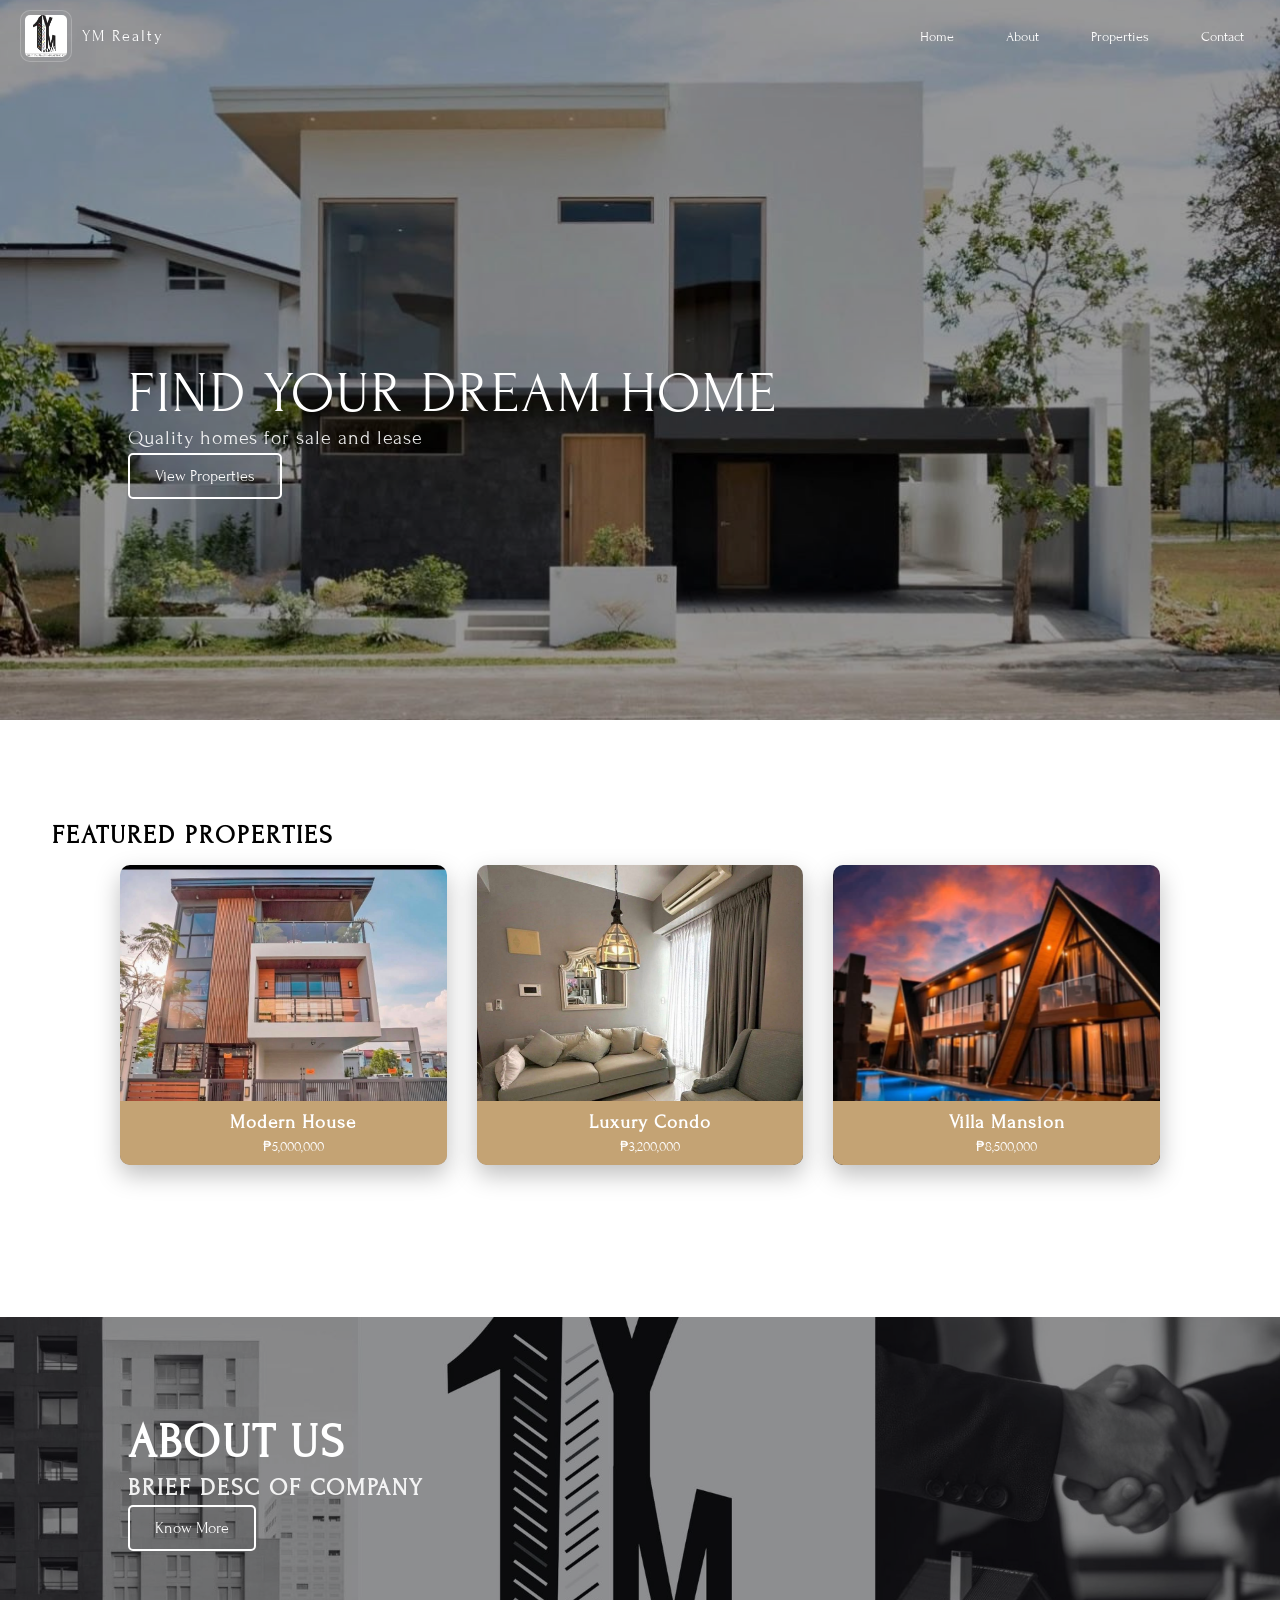
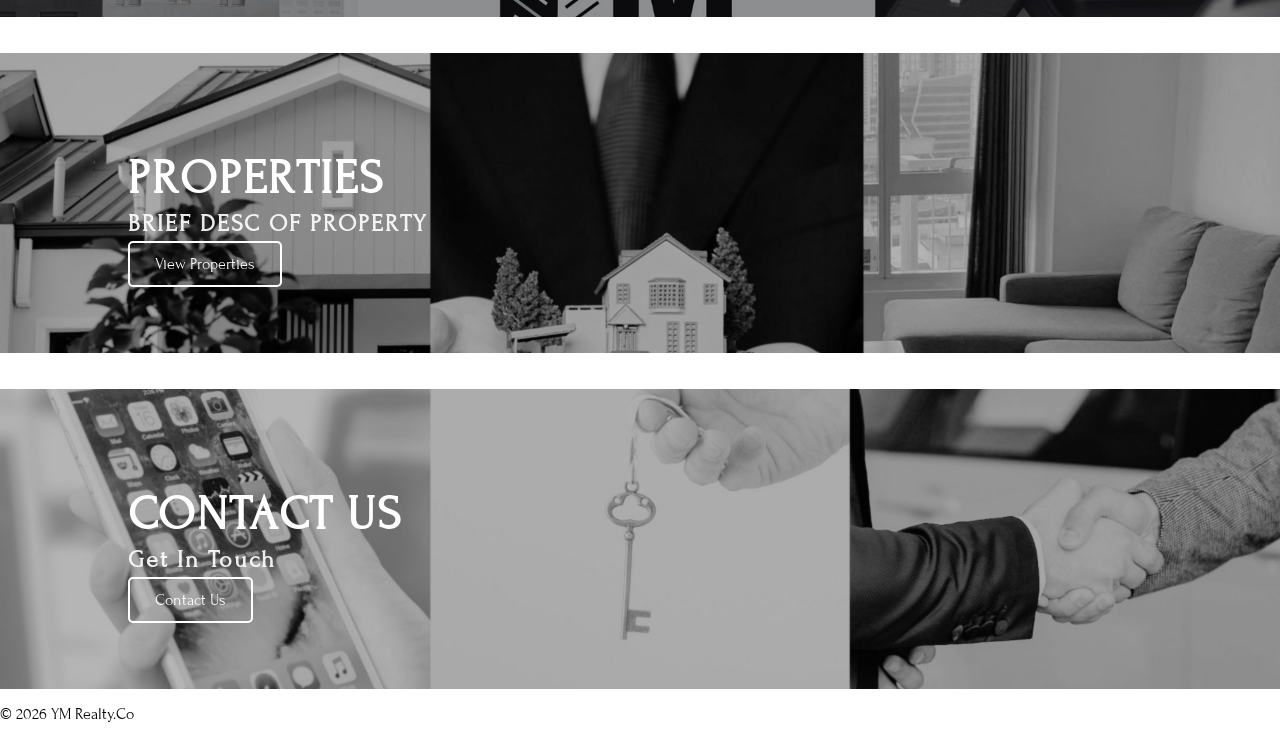
==== commit 93cf0256: "Merge branch 'main' of https://github.com/joung-ai/WebDev-Final" ====
--- a/index.html
+++ b/index.html
@@ -37,24 +37,36 @@
   </div>
 </header>
 
+
 <section class="featured">
   <h2>Featured Properties</h2>
+
   <div class="cards">
-    <div class="card">
+
+    <a href="houses.html" class="card">
       <img src="images/modern_house.jpg">
-      <h3>Modern House</h3>
-      <p>₱5,000,000</p>
-    </div>
-    <div class="card">
+      <div class="card-overlay">
+        <h3>Modern House</h3>
+        <p>₱5,000,000</p>
+      </div>
+    </a>
+
+    <a href="condos.html" class="card">
       <img src="images/luxury_condo.jpg">
-      <h3>Luxury Condo</h3>
-      <p>₱3,200,000</p>
-    </div>
-    <div class="card">
+      <div class="card-overlay">
+        <h3>Luxury Condo</h3>
+        <p>₱3,200,000</p>
+      </div>
+    </a>
+
+    <a href="houses.html" class="card">
       <img src="images/villa_mansion.jpg">
-      <h3>Villa Mansion</h3>
-      <p>₱3,200,000</p>
-    </div>
+      <div class="card-overlay">
+        <h3>Villa Mansion</h3>
+        <p>₱8,500,000</p>
+      </div>
+    </a>
+
   </div>
 </section>
 
--- a/style.css
+++ b/style.css
@@ -264,10 +264,10 @@
 
 
 .cards {
-  display: grid;
-  grid-template-columns: repeat(auto-fit, minmax(200px,1fr));
-  gap: 20px;
-  padding: 0px;
+    display: grid;
+  grid-template-columns: repeat(2, 1fr);
+  gap: 40px;
+  padding: 0 80px;
 }
 
 .card img {
@@ -278,17 +278,16 @@
 }
 
 .card {
+  display: block;
   background: var(--highlight);
   padding: 10px;
   text-align: center;
   border-radius: 8px;
   transition: all 0.3s ease;
   box-shadow: 0 10px 25px rgba(0, 0, 0, 0.25);
-}
-
-.card h3,
-.card p {
-  transition: 0.3s;
+
+  text-decoration: none;
+  color: var(--primary);
 }
 
 .card:hover {
@@ -297,8 +296,7 @@
   background: var(--brown);
 }
 
-.card:hover h3,
-.card:hover p {
+.card:hover h3 {
   color: var(--secondary);
 }
 
@@ -311,12 +309,105 @@
   object-fit: contain;
 }
 
+/*FEATURED Property CARDS*/
+.featured {
+  padding: 40px 40px 80px;
+}
+
+.featured .cards {
+  display: grid;
+  grid-template-columns: repeat(auto-fit, minmax(280px,1fr));
+  gap: 30px;
+}
+
+/* CARD */
+.featured .card {
+  position: relative;
+  display: block;
+  padding: 0;
+  overflow: hidden;
+  border-radius: 10px;
+  text-decoration: none;
+  color: var(--primary);
+  box-shadow: 0 10px 25px rgba(0, 0, 0, 0.25);
+  transition: 0.3s ease;
+}
+
+/* IMAGE */
+.featured .card img {
+  width: 100%;
+  height: 300px;
+  object-fit: cover;
+  display: block;
+  transition: transform 0.4s ease;
+}
+
+/* ZOOM */
+.featured .card:hover img {
+  transform: scale(1.1);
+}
+
+/* DARK GRADIENT */
+.featured .card::after {
+  content: "";
+  position: absolute;
+  inset: 0;
+  background: linear-gradient(
+    to top,
+    rgba(0,0,0,0.75),
+    rgba(0,0,0,0.2),
+    transparent
+  );
+  opacity: 0;
+  transition: 0.3s;
+}
+
+.featured .card:hover::after {
+  opacity: 1;
+}
+
+/* BROWN BAR */
+.featured .card-overlay {
+  position: absolute;
+  bottom: 0;
+  left: 0;
+  width: 100%;
+  padding: 10px 10px;
+  background: var(--brown);
+  color: white;
+  z-index: 3;
+}
+
+/* TEXT */
+.featured .card-overlay h3 {
+  margin: 0;
+  letter-spacing: 1px;
+  text-align: center;
+}
+
+.featured .card-overlay p {
+  margin: 5px 0 0;
+  font-size: 14px;
+}
+
+/* HOVER */
+.featured .card:hover {
+  transform: translateY(-6px);
+  box-shadow: 0 15px 35px rgba(209, 167, 109, 0.5);
+}
+
 .contact {
   display: flex;
   gap: 20px;
 }
 
-/*trying to make nav buttons consistent*/
+
+
+/*
+
+trying to make nav buttons consistent
+
+*/
 nav a.nav-btn {
   padding: 8px 16px;
   font-size: 14px;
@@ -334,7 +425,52 @@
   transform: translateY(-2px);
 }
 
-/*styling "about us"*/
+/*
+
+styling "about us" team section
+*/
+.team-cards {
+  display: grid;
+  grid-template-columns: repeat(3, 1fr);
+  gap: 40px;
+  margin-top: 30px;
+}
+
+.team-card {
+  background: var(--highlight);
+  padding: 30px;
+  text-align: center;
+  border-radius: 10px;
+  box-shadow: 0 10px 25px rgba(0,0,0,0.2);
+  transition: all 0.3s ease;
+}
+
+.team-card img {
+  width: 150px;
+  height: 150px;
+  object-fit: cover;
+  transition: transform 0.3s ease;
+}
+
+.team-card:hover {
+  transform: translateY(-5px);
+  box-shadow: 0 12px 30px rgba(209, 167, 109, 0.5);
+  background: var(--brown);
+}
+
+.team-card:hover img {
+  transform: scale(1.05);
+}
+
+.team-card:hover h3 {
+  color: var(--secondary);
+}
+
+/*
+
+styling "about us"
+
+*/
 /* About Us section cards */
 .section-box {
   width: 100%;
@@ -365,4 +501,92 @@
   line-height: 1.8;
   max-width: 2000px;
   text-align: justify;
-}+}
+
+/*styling "properties" page*/
+body.properties .container {
+  max-width: 2000px;
+  padding: 40px 80px;
+  margin: 0 auto;
+}
+
+/* FULL WIDTH CARDS */
+body.properties .cards {
+  display: grid;
+  grid-template-columns: repeat(2, 1fr);
+  gap: 40px;
+
+  padding: 0 80px; /* optional: para align sa header */
+}
+
+/* CARD */
+body.properties .card {
+  position: relative;
+  height: 550px;
+  overflow: hidden;
+  border-radius: 12px;
+  padding: 0; 
+  background: none;
+}
+
+/* IMAGE */
+body.properties .card img {
+  width: 100%;
+  height: 100%;
+  object-fit: cover !important;
+  display: block;
+}
+
+body.properties .card-overlay {
+  position: absolute;
+  bottom: 0;
+  left: 0;
+  width: 100%;
+  padding: 15px;
+  background: #c4a374;
+  color: white;
+  z-index: 2;
+}
+
+/* TEXT */
+body.properties .card-overlay h3 {
+  margin: 0;
+}
+
+body.properties .card-overlay p {
+  margin: 5px 0 0;
+  font-size: 14px;
+}
+
+/* HOVER EFFECTS */
+body.properties .card:hover img {
+  transform: scale(1.1);
+}
+
+body.properties .card::after {
+  content: "";
+  position: absolute;
+  inset: 0;
+  background: linear-gradient(
+    to top,
+    rgba(0,0,0,0.75),
+    rgba(0,0,0,0.2),
+    transparent
+  );
+  opacity: 0;
+  transition: 0.3s;
+}
+
+body.properties .card:hover::after {
+  opacity: 1;
+}
+
+body.properties .card:hover {
+  transform: translateY(-6px);
+  box-shadow: 0 15px 35px rgba(196, 163, 116, 0.6);
+}
+
+/* TITLE */
+body.properties h2 {
+  margin-bottom: 10px;
+}
